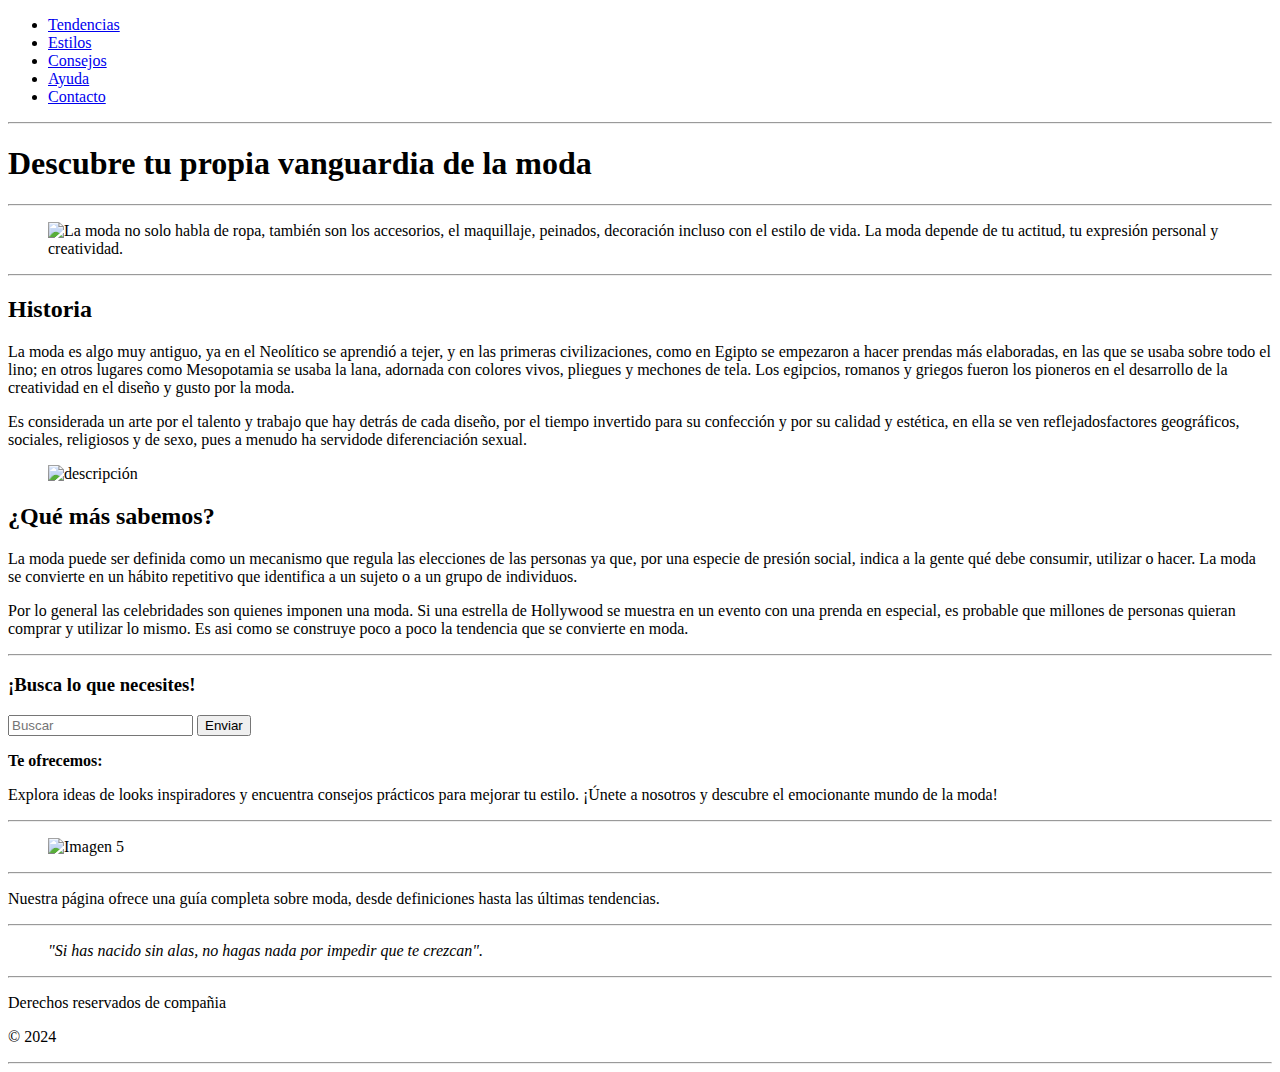
==== index.html @ 67ca6da2 "Datos agregados" ====
<!DOCTYPE html>
<html lang="es">
<head>
    <meta charset="UTF-8">
    <meta name="viewport" content="width=device-width, initial-scale=1.0">
    <title>Moda | Min's</title>
    <link rel="stylesheet" href="bop.css">
</head>
<body>

    <!-- Titulo -->
    <header>
        <!-- Contenido -->
        <nav>
            <ul>
                <li><a href="M_Tendencias.html">Tendencias</a></li>
                <li><a href="M_Estilos.html">Estilos</a></li>
                <li><a href="M_Consejos.html">Consejos</a></li>
                <li><a href="M_Ayuda.html">Ayuda</a></li>
                <li><a href="M_Contacto.html">Contacto</a></li>
            </ul>
        </nav>
        <hr/>
        <h1 class="titulo">Descubre tu propia vanguardia de la moda</h1>
        <hr/>
    </header>

    <!-- Imagen introductoria / texto e imagen -->
    <main>
        <article>
            <figure>
                <img class="inicio" src="inixi.jpg" alt="La moda no solo habla de ropa, también son los accesorios, el maquillaje, peinados, decoración incluso con el estilo de vida. La moda depende de tu actitud, tu expresión personal y creatividad.">
            </figure>
            <hr/>

            <!-- introducción -->
            <section>
                <h2>Historia</h2>
                <div>
                    <p>La moda es algo muy antiguo, ya en el Neolítico se aprendió a tejer, y en las primeras civilizaciones, como en Egipto se empezaron a hacer prendas más elaboradas, en las que se usaba sobre todo el lino; en otros lugares como Mesopotamia se usaba la lana, adornada con colores vivos, pliegues y mechones de tela. Los egipcios, romanos y griegos fueron los pioneros en el desarrollo de la creatividad en el diseño y gusto por la moda.</p>
                    <p>Es considerada un arte por el talento y trabajo que hay detrás de cada diseño, por el tiempo invertido para su confección y por su calidad y estética, en ella se ven reflejadosfactores geográficos, sociales, religiosos y de sexo, pues a menudo ha servidode diferenciación sexual.</p>
                    <figure>
                        <img class="historia" src="imagen.jpg" alt="descripción">
                    </figure>
                </div>
            </section>
            <Section>
                <h2>¿Qué más sabemos?</h2>
                <div>
                    <p>La moda puede ser definida como un mecanismo que regula las elecciones de las personas ya que, por una especie de presión social, indica a la gente qué debe consumir, utilizar o hacer. La moda se convierte en un hábito repetitivo que identifica a un sujeto o a un grupo de individuos.</p>
                    <p>Por lo general las celebridades son quienes imponen una moda. Si una estrella de Hollywood se muestra en un evento con una prenda en especial, es probable que millones de personas quieran comprar y utilizar lo mismo. Es asi como se construye poco a poco la tendencia que se convierte en moda.</p>
                </div>
            </Section>

            <!-- Linea -->
    <hr/>

<!-- Seccion de busqueda   -->
    <aside>
        <h3>¡Busca lo que necesites!</h3>
        <form>
            <input type="search" name="q" placeholder="Buscar" />
            <input type="submit" value="Enviar" />
        </form>

        <div class="informacion">
            <p><strong>Te ofrecemos:</strong></p>
            <p>Explora ideas de looks inspiradores y encuentra consejos prácticos para mejorar tu estilo. ¡Únete a nosotros y descubre el emocionante mundo de la moda!</p>
            <hr>
            <figure class="img5">
                <img src="https://i.pinimg.com/564x/69/d7/c3/69d7c3acfe860a1ff6e27fc5ca645c61.jpg" alt="Imagen 5">
            </figure>
            <hr> 
            <p>Nuestra página ofrece una guía completa sobre moda, desde definiciones hasta las últimas tendencias.</p>
        </div>
        <hr>
        <blockquote cite="https://www.rtve.es/television/20200110/coco-chanel-su-vida-frases/1995223.shtml#:~:text=%22Puedes%20ser%20preciosa%20a%20los,por%20impedir%20que%20te%20crezcan%22.">
            <cite>"Si has nacido sin alas, no hagas nada por impedir que te crezcan".</cite>
        </blockquote> 

    </aside>

    <!-- Pie de pagina -->
    <hr/>
    <footer>
        <p>Derechos reservados de compañia <p>&copy; 2024</p>
    </footer>
    <hr/>
</body>
</html>
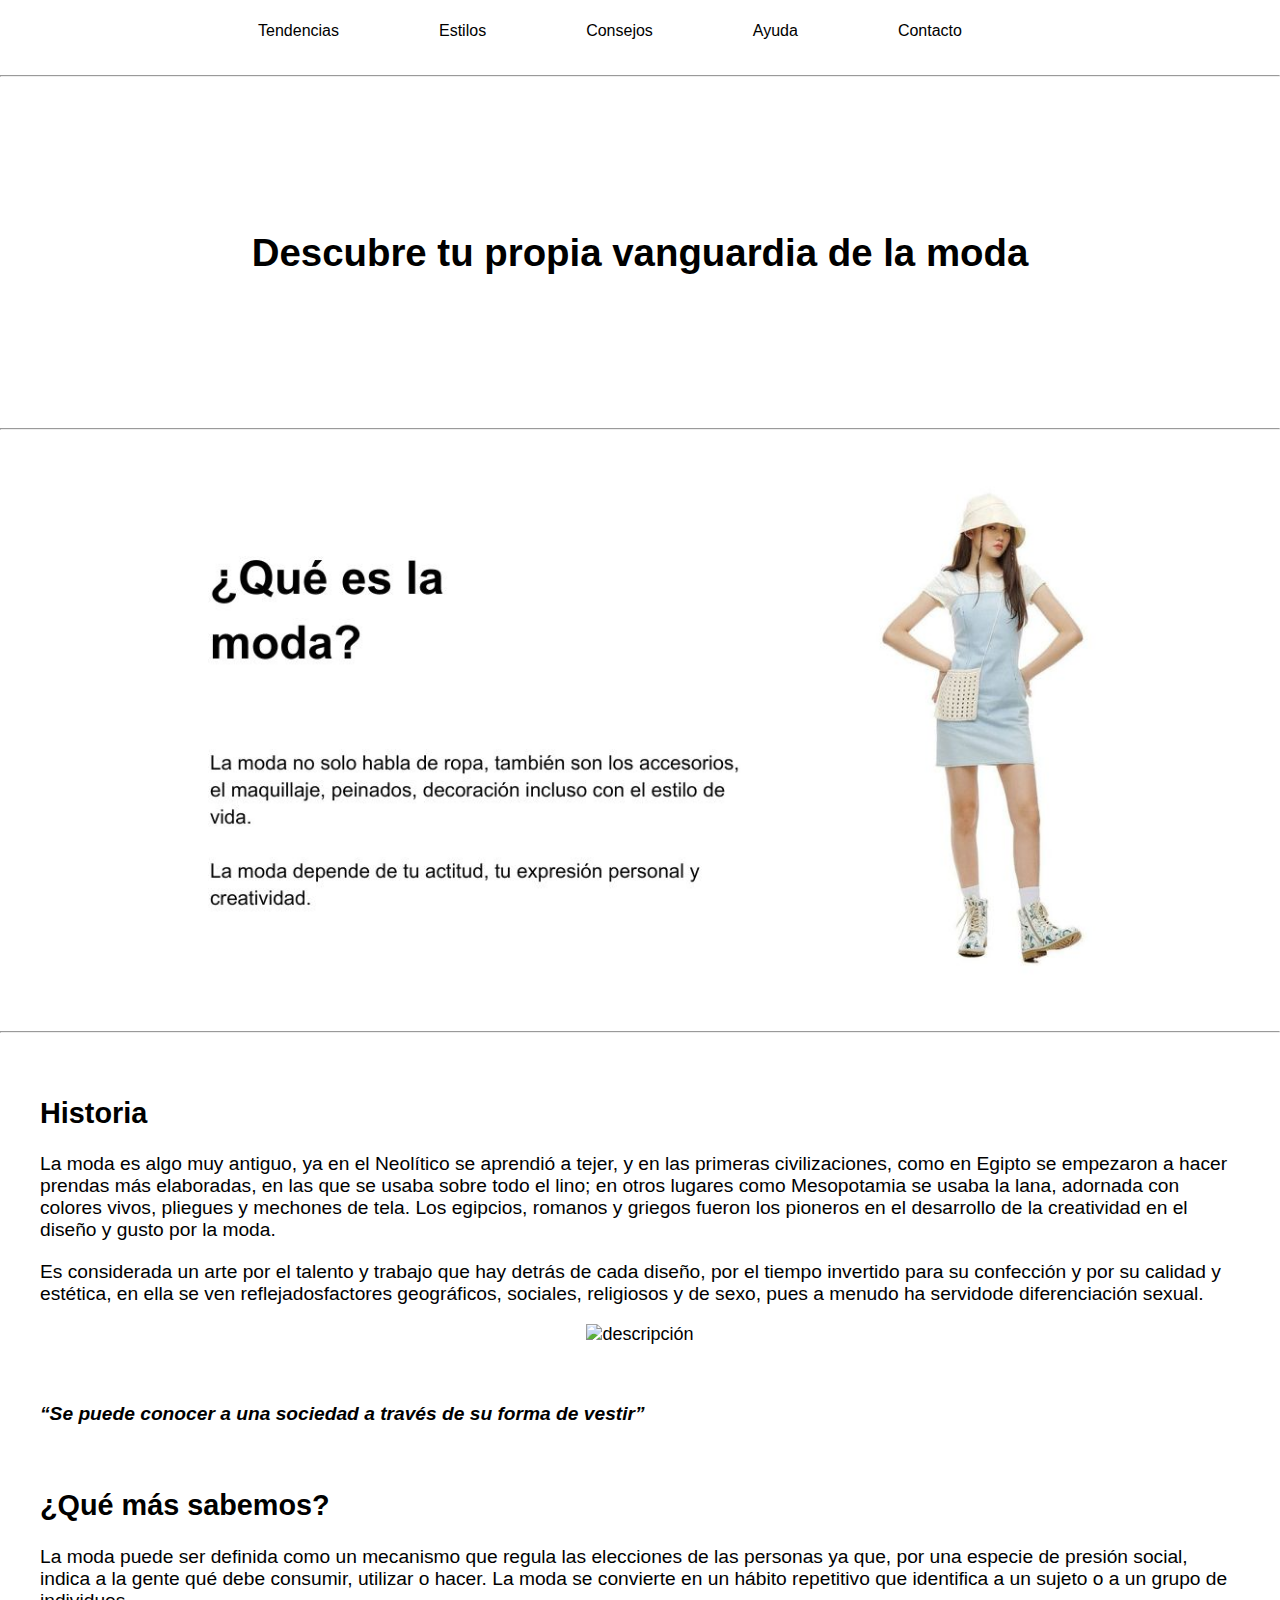
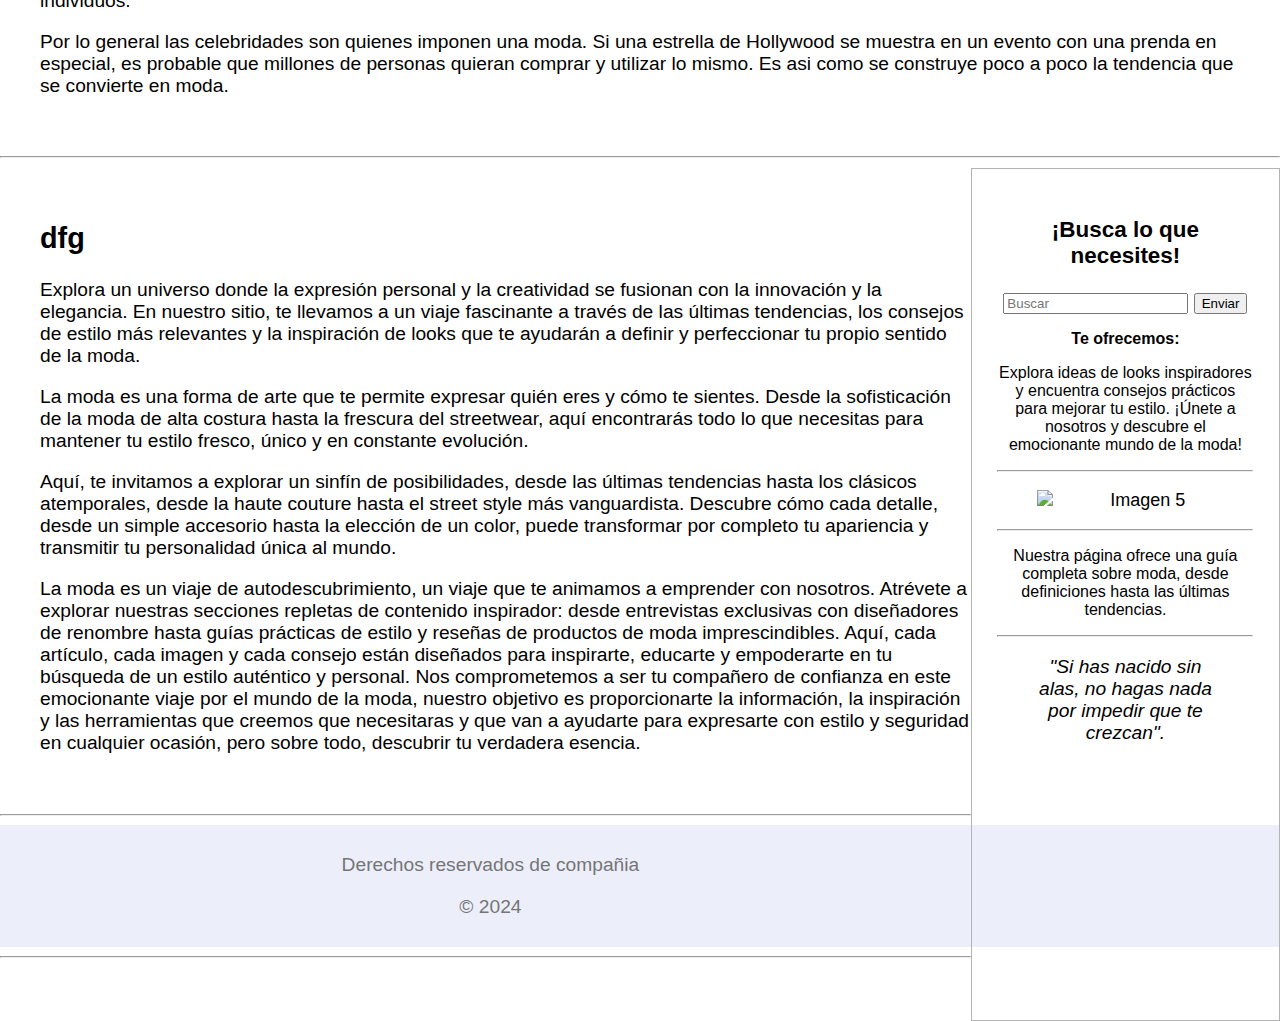
==== commit 94ec04af: "Cambiado exitosamente" ====
--- a/index.html
+++ b/index.html
@@ -40,10 +40,13 @@
                     <p>La moda es algo muy antiguo, ya en el Neolítico se aprendió a tejer, y en las primeras civilizaciones, como en Egipto se empezaron a hacer prendas más elaboradas, en las que se usaba sobre todo el lino; en otros lugares como Mesopotamia se usaba la lana, adornada con colores vivos, pliegues y mechones de tela. Los egipcios, romanos y griegos fueron los pioneros en el desarrollo de la creatividad en el diseño y gusto por la moda.</p>
                     <p>Es considerada un arte por el talento y trabajo que hay detrás de cada diseño, por el tiempo invertido para su confección y por su calidad y estética, en ella se ven reflejadosfactores geográficos, sociales, religiosos y de sexo, pues a menudo ha servidode diferenciación sexual.</p>
                     <figure>
-                        <img class="historia" src="imagen.jpg" alt="descripción">
+                        <img class="historia" src="https://mymodernmet.com/wp/wp-content/uploads/2017/07/womens-fashion-history.jpg" alt="descripción">
                     </figure>
                 </div>
             </section>
+            <blockquote cite="https://elpais.com/estilo/2023-12-28/sketching-fashion-un-viaje-por-los-mas-de-500-anos-de-la-historia-de-la-ilustracion-de-moda.html">
+                <cite><strong>“Se puede conocer a una sociedad a través de su forma de vestir”</strong></cite>
+            </blockquote> 
             <Section>
                 <h2>¿Qué más sabemos?</h2>
                 <div>
@@ -51,7 +54,7 @@
                     <p>Por lo general las celebridades son quienes imponen una moda. Si una estrella de Hollywood se muestra en un evento con una prenda en especial, es probable que millones de personas quieran comprar y utilizar lo mismo. Es asi como se construye poco a poco la tendencia que se convierte en moda.</p>
                 </div>
             </Section>
-
+        </article>
             <!-- Linea -->
     <hr/>
 
@@ -77,9 +80,16 @@
         <blockquote cite="https://www.rtve.es/television/20200110/coco-chanel-su-vida-frases/1995223.shtml#:~:text=%22Puedes%20ser%20preciosa%20a%20los,por%20impedir%20que%20te%20crezcan%22.">
             <cite>"Si has nacido sin alas, no hagas nada por impedir que te crezcan".</cite>
         </blockquote> 
-
     </aside>
-
+            <article>
+                <section>
+                    <h2>dfg</h2>
+                    <p>Explora un universo donde la expresión personal y la creatividad se fusionan con la innovación y la elegancia. En nuestro sitio, te llevamos a un viaje fascinante a través de las últimas tendencias, los consejos de estilo más relevantes y la inspiración de looks que te ayudarán a definir y perfeccionar tu propio sentido de la moda.</p>
+                    <p>La moda es una forma de arte que te permite expresar quién eres y cómo te sientes. Desde la sofisticación de la moda de alta costura hasta la frescura del streetwear, aquí encontrarás todo lo que necesitas para mantener tu estilo fresco, único y en constante evolución.</p>
+                    <p>Aquí, te invitamos a explorar un sinfín de posibilidades, desde las últimas tendencias hasta los clásicos atemporales, desde la haute couture hasta el street style más vanguardista. Descubre cómo cada detalle, desde un simple accesorio hasta la elección de un color, puede transformar por completo tu apariencia y transmitir tu personalidad única al mundo.</p>
+                    <p>La moda es un viaje de autodescubrimiento, un viaje que te animamos a emprender con nosotros. Atrévete a explorar nuestras secciones repletas de contenido inspirador: desde entrevistas exclusivas con diseñadores de renombre hasta guías prácticas de estilo y reseñas de productos de moda imprescindibles. Aquí, cada artículo, cada imagen y cada consejo están diseñados para inspirarte, educarte y empoderarte en tu búsqueda de un estilo auténtico y personal. Nos comprometemos a ser tu compañero de confianza en este emocionante viaje por el mundo de la moda, nuestro objetivo es proporcionarte la información, la inspiración y las herramientas que creemos que necesitaras y que van a ayudarte para expresarte con estilo y seguridad en cualquier ocasión, pero sobre todo, descubrir tu verdadera esencia. </p>
+                </section>
+            </article>
     <!-- Pie de pagina -->
     <hr/>
     <footer>
--- a/bop.css
+++ b/bop.css
@@ -0,0 +1,166 @@
+/* Pagina */
+body {
+    font-family: Arial, sans-serif;
+    font-size: larger;
+    margin: 0;
+    padding: 0;
+}
+
+
+/* Titulo */
+header {
+    color: #000000;
+    text-align: center;
+}
+
+.titulo{
+    background-image: url(https://i.pinimg.com/564x/a6/ba/f1/a6baf1fc85a5230e05067c6f48cfb4cf.jpg);
+    padding: 10%;
+}
+
+.titulo1{
+    background-image: url(immg2.jpg);
+    padding: 10%;
+}
+
+
+/* barra */
+nav{
+    color: #000000;
+    padding: 0px;
+    text-align: center;
+    background: #ffffff;
+}
+
+nav ul{
+    list-style: none;
+    display: inline-block;
+}
+
+nav ul li{
+    float: left;
+    display: inline;
+    margin-right: 100px;
+}
+
+nav a {
+    text-decoration: none;
+    color: #000000;
+    font-size: 16px;
+}
+
+
+/* Lineas */
+
+hr {
+    background-color: rgb(0, 0, 0);
+    height: 1%;
+}
+
+
+/* Imagenes */
+img{
+    display:center;
+    width: 20%;
+    height: auto;
+    margin-left: none;
+}
+
+.historia{
+    display:center;
+    width: 100%;
+    height: auto;
+    margin-left: none;
+}
+
+figure{
+    font-family: Arial, sans-serif;
+    font-size: large;
+    text-align:center;
+    display:flexbox;
+}
+
+.inicio{
+    display:inline;
+    width: 90%;
+    margin-left: 9%;
+    height: auto;
+}
+
+
+/* secciones */
+section {
+    padding: 20px;
+    margin: 20px;
+    list-style:square;
+}
+
+section li{
+    list-style:square;
+}
+
+
+/* Barra lateral */
+aside{
+    float: right;
+    width: 20%;
+    text-align:center;
+    min-height: 800px;
+    max-height: 800px;
+    border: 1px solid #b3b3b3;
+    padding: 2%;
+}
+
+.informacion{
+    font-family: Arial, sans-serif;
+    font-size: medium;
+}
+.img5{
+    min-width: 400%;
+    height: auto;
+    display:flex;
+}
+
+
+/* Formulario */
+form {
+    max-width: 400px;
+    margin: auto;
+}
+
+input[type="text"],
+input[type="email"],
+textarea {
+    width: 100%;
+    padding: 10px;
+    margin: 5px 0;
+    box-sizing: border-box;
+}
+
+
+/* Tabla */
+table {
+    width: 100%;
+    border-collapse: collapse;
+}
+
+th, td {
+    border: 1px solid #b3b3b3;
+    padding: 8px;
+    text-align: center;
+}
+
+th {
+    background-color: #ffebe7;
+}
+
+
+/* Pie de pagina */
+footer {
+    background-color: #eceffa;
+        color: #757575;
+        text-align: center;
+        padding: 10px;
+        bottom: 0;
+        width: 100%;
+}
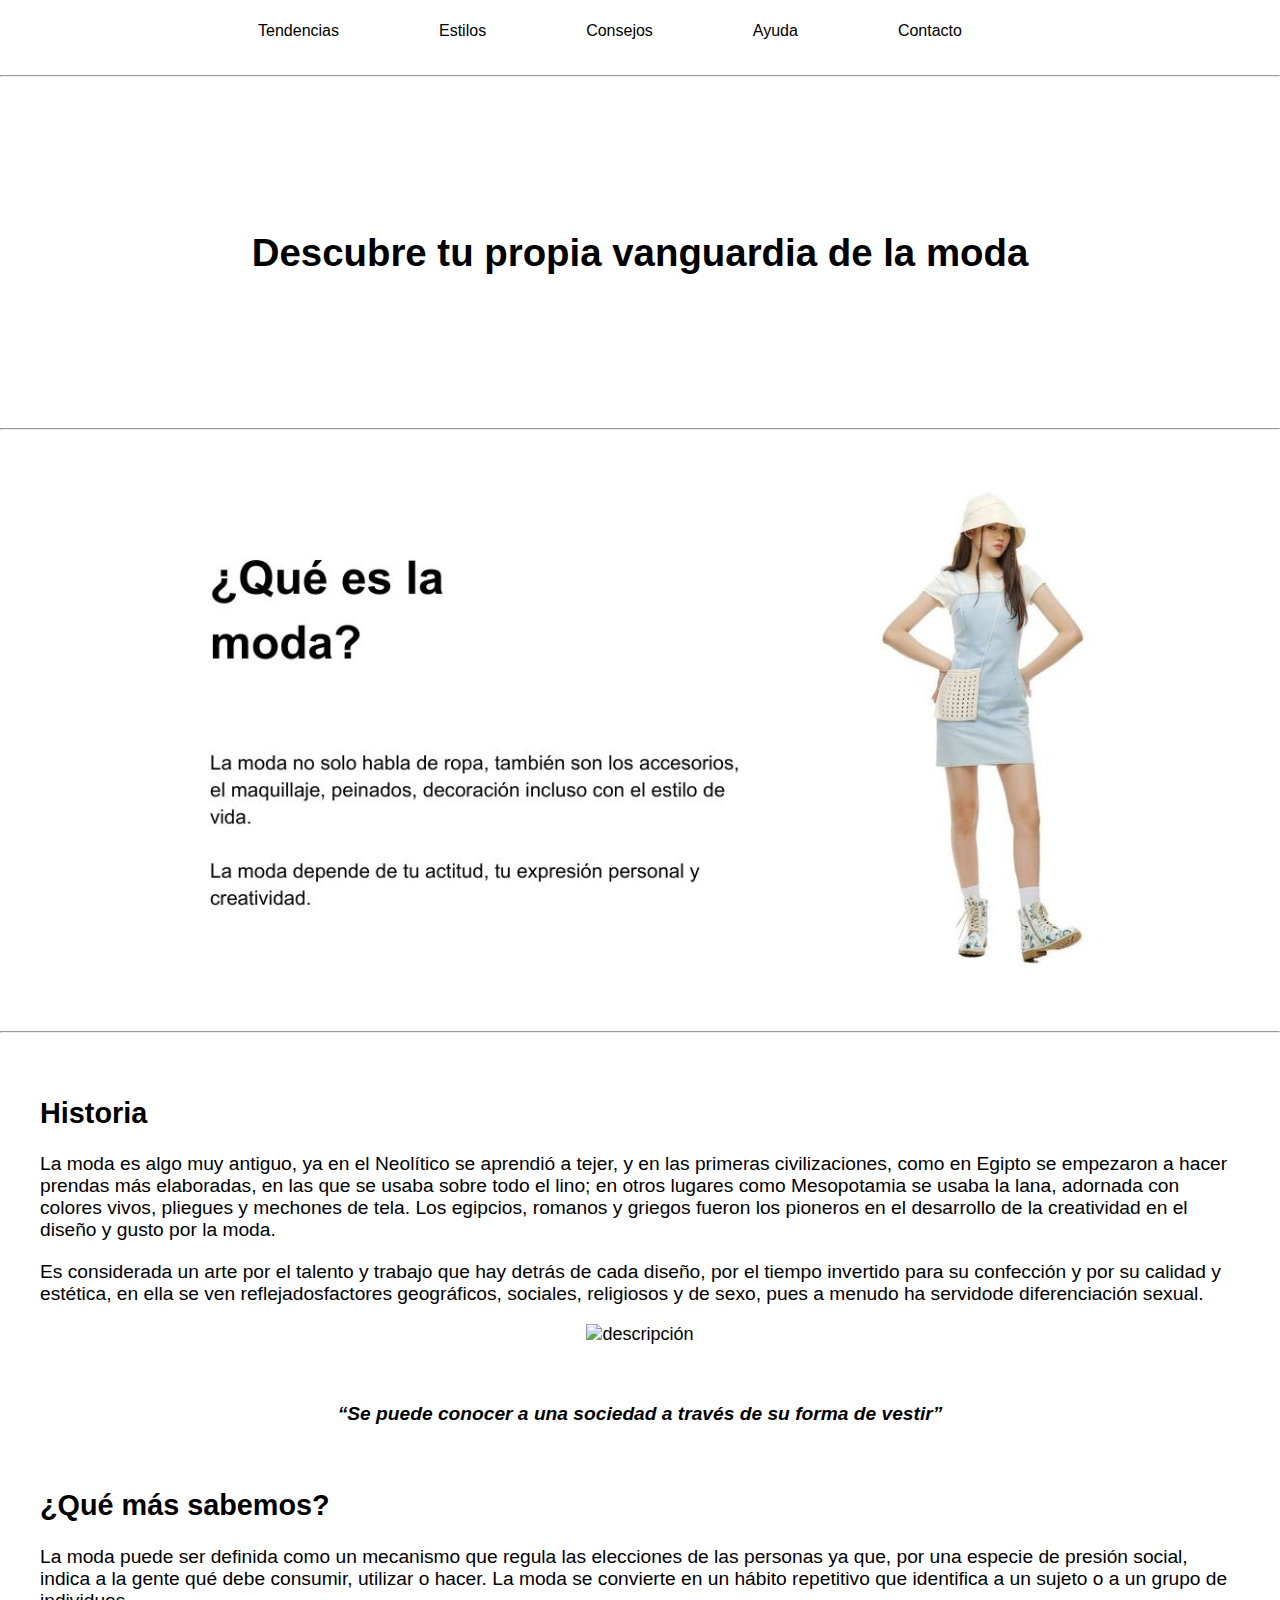
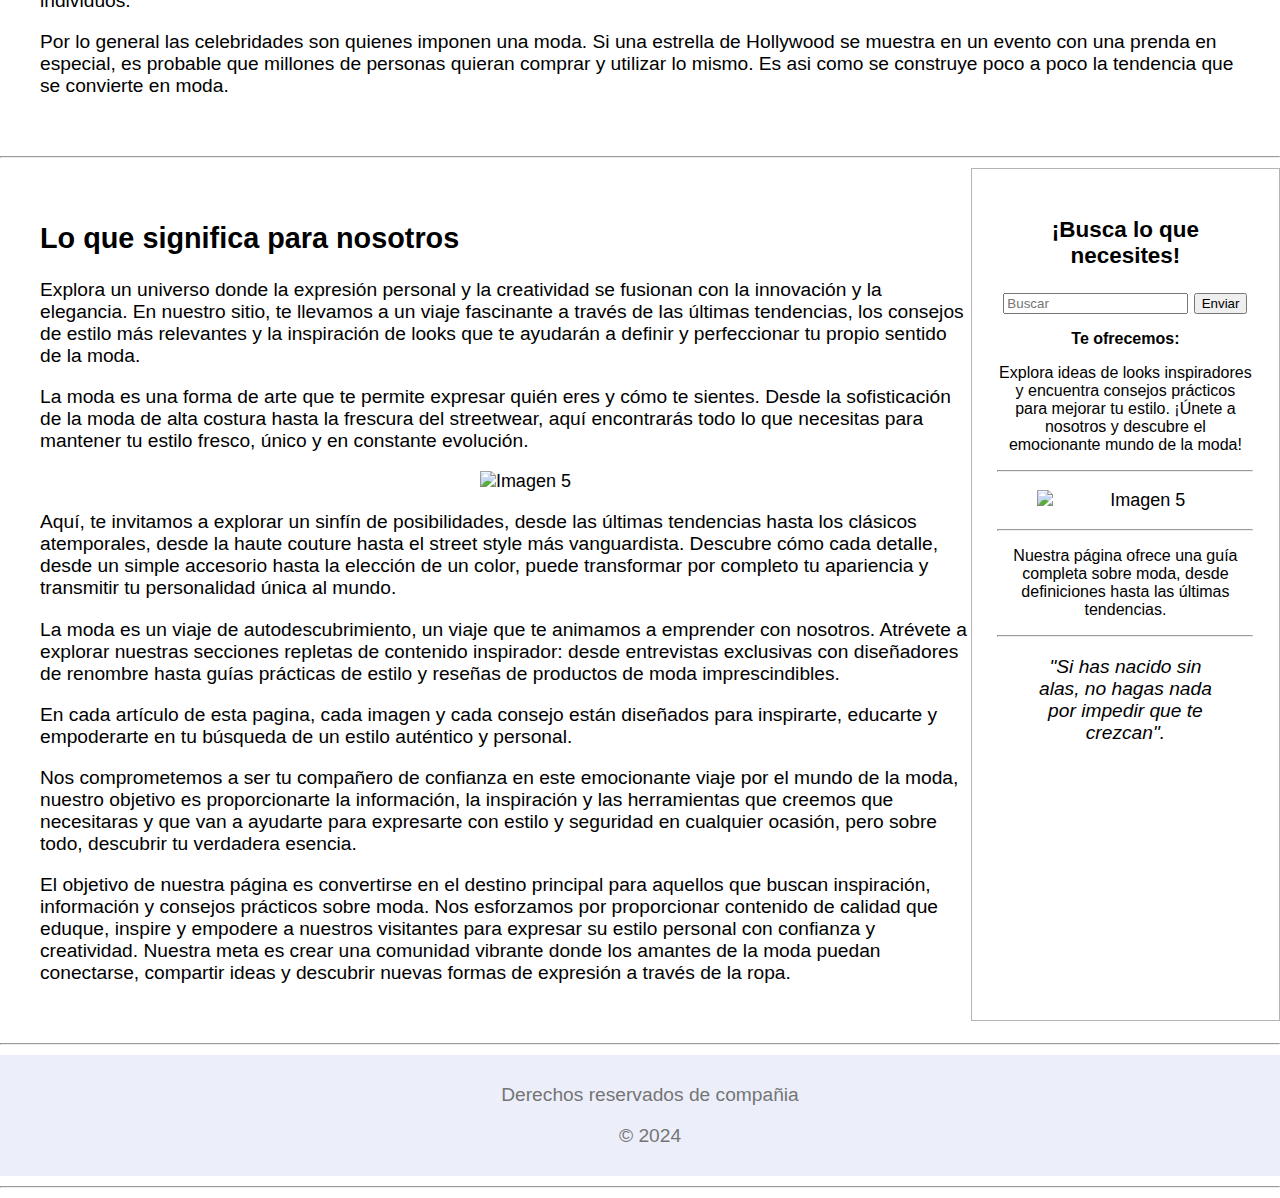
==== commit bbcb0a8f: "Cambiado exitosamente" ====
--- a/index.html
+++ b/index.html
@@ -73,21 +73,27 @@
             <figure class="img5">
                 <img src="https://i.pinimg.com/564x/69/d7/c3/69d7c3acfe860a1ff6e27fc5ca645c61.jpg" alt="Imagen 5">
             </figure>
-            <hr> 
+            <hr>
             <p>Nuestra página ofrece una guía completa sobre moda, desde definiciones hasta las últimas tendencias.</p>
         </div>
         <hr>
         <blockquote cite="https://www.rtve.es/television/20200110/coco-chanel-su-vida-frases/1995223.shtml#:~:text=%22Puedes%20ser%20preciosa%20a%20los,por%20impedir%20que%20te%20crezcan%22.">
             <cite>"Si has nacido sin alas, no hagas nada por impedir que te crezcan".</cite>
-        </blockquote> 
+        </blockquote>
     </aside>
             <article>
                 <section>
-                    <h2>dfg</h2>
+                    <h2>Lo que significa para nosotros</h2>
                     <p>Explora un universo donde la expresión personal y la creatividad se fusionan con la innovación y la elegancia. En nuestro sitio, te llevamos a un viaje fascinante a través de las últimas tendencias, los consejos de estilo más relevantes y la inspiración de looks que te ayudarán a definir y perfeccionar tu propio sentido de la moda.</p>
                     <p>La moda es una forma de arte que te permite expresar quién eres y cómo te sientes. Desde la sofisticación de la moda de alta costura hasta la frescura del streetwear, aquí encontrarás todo lo que necesitas para mantener tu estilo fresco, único y en constante evolución.</p>
+                    <figure>
+                        <img src="https://i.pinimg.com/564x/a0/49/7a/a0497a184fe8f1170a00f9d715a96602.jpg" alt="Imagen 5">
+                    </figure>
                     <p>Aquí, te invitamos a explorar un sinfín de posibilidades, desde las últimas tendencias hasta los clásicos atemporales, desde la haute couture hasta el street style más vanguardista. Descubre cómo cada detalle, desde un simple accesorio hasta la elección de un color, puede transformar por completo tu apariencia y transmitir tu personalidad única al mundo.</p>
-                    <p>La moda es un viaje de autodescubrimiento, un viaje que te animamos a emprender con nosotros. Atrévete a explorar nuestras secciones repletas de contenido inspirador: desde entrevistas exclusivas con diseñadores de renombre hasta guías prácticas de estilo y reseñas de productos de moda imprescindibles. Aquí, cada artículo, cada imagen y cada consejo están diseñados para inspirarte, educarte y empoderarte en tu búsqueda de un estilo auténtico y personal. Nos comprometemos a ser tu compañero de confianza en este emocionante viaje por el mundo de la moda, nuestro objetivo es proporcionarte la información, la inspiración y las herramientas que creemos que necesitaras y que van a ayudarte para expresarte con estilo y seguridad en cualquier ocasión, pero sobre todo, descubrir tu verdadera esencia. </p>
+                    <p>La moda es un viaje de autodescubrimiento, un viaje que te animamos a emprender con nosotros. Atrévete a explorar nuestras secciones repletas de contenido inspirador: desde entrevistas exclusivas con diseñadores de renombre hasta guías prácticas de estilo y reseñas de productos de moda imprescindibles.</p>
+                    <p>En cada artículo de esta pagina, cada imagen y cada consejo están diseñados para inspirarte, educarte y empoderarte en tu búsqueda de un estilo auténtico y personal.</p>
+                    <p>Nos comprometemos a ser tu compañero de confianza en este emocionante viaje por el mundo de la moda, nuestro objetivo es proporcionarte la información, la inspiración y las herramientas que creemos que necesitaras y que van a ayudarte para expresarte con estilo y seguridad en cualquier ocasión, pero sobre todo, descubrir tu verdadera esencia.</p>
+                    <p>El objetivo de nuestra página es convertirse en el destino principal para aquellos que buscan inspiración, información y consejos prácticos sobre moda. Nos esforzamos por proporcionar contenido de calidad que eduque, inspire y empodere a nuestros visitantes para expresar su estilo personal con confianza y creatividad. Nuestra meta es crear una comunidad vibrante donde los amantes de la moda puedan conectarse, compartir ideas y descubrir nuevas formas de expresión a través de la ropa.</p>
                 </section>
             </article>
     <!-- Pie de pagina -->
--- a/bop.css
+++ b/bop.css
@@ -19,7 +19,7 @@
 }
 
 .titulo1{
-    background-image: url(immg2.jpg);
+    background-color: #dbdeff;
     padding: 10%;
 }
 
@@ -68,7 +68,7 @@
 
 .historia{
     display:center;
-    width: 100%;
+    width: 70%;
     height: auto;
     margin-left: none;
 }
@@ -99,7 +99,9 @@
     list-style:square;
 }
 
-
+blockquote{
+    text-align: center;
+}
 /* Barra lateral */
 aside{
     float: right;
